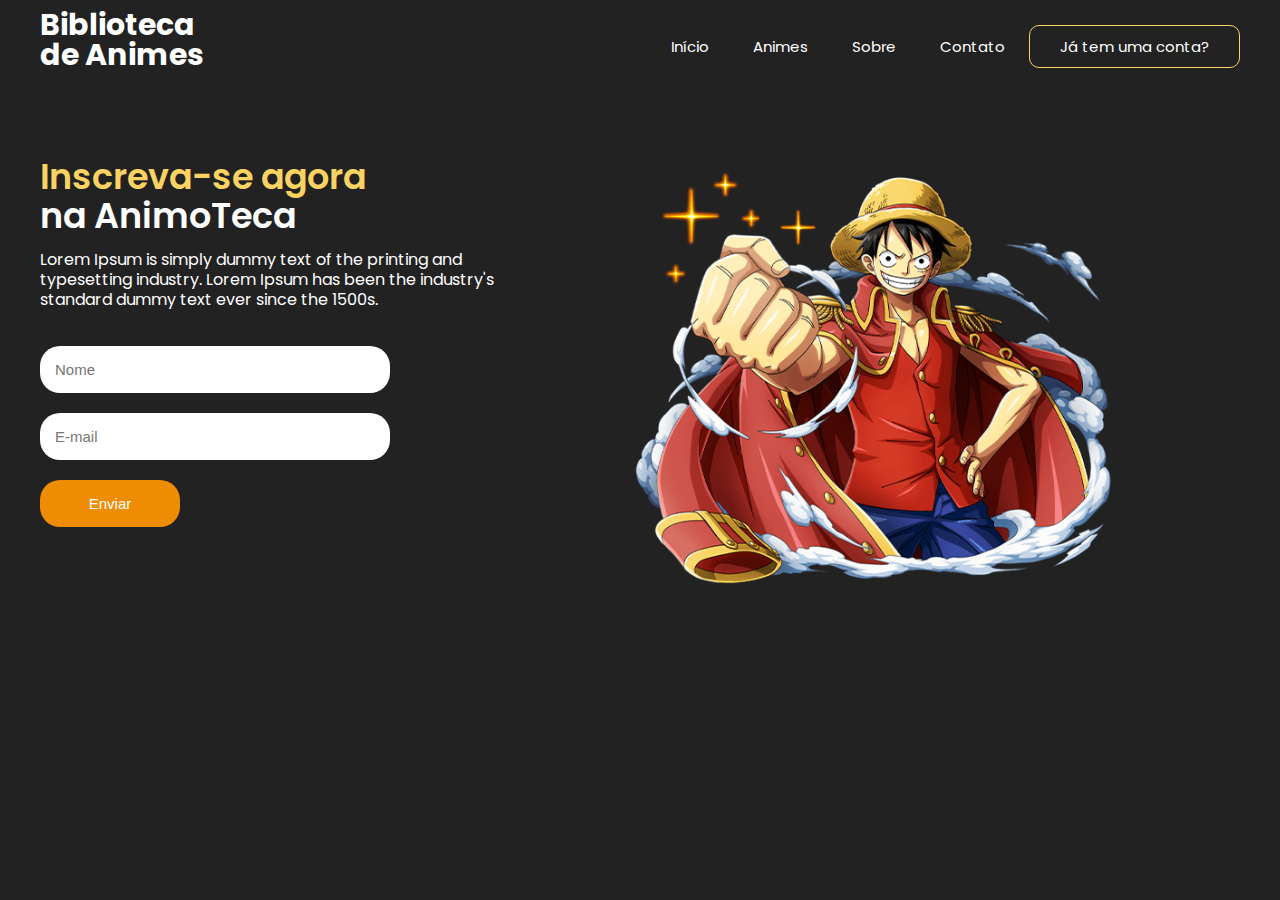
==== páginas/cadastro/index.html @ 8f032633 "Adicionando arquivos do site" ====
<!DOCTYPE html>
<html lang="en">
<head>
    <meta charset="UTF-8">
    <meta http-equiv="X-UA-Compatible" content="IE=edge">
    <meta name="viewport" content="width=device-width, initial-scale=1.0">
    <title>Cadastre-se</title>

    <link rel="stylesheet" href="../../estilos/style.css">
    <link rel="stylesheet" href="../../estilos/responsive.css">
    <link rel="stylesheet" href="../../estilos/menu.css">
    
    <link rel="preconnect" href="https://fonts.googleapis.com">
    <link rel="preconnect" href="https://fonts.gstatic.com" crossorigin>
    <link href="https://fonts.googleapis.com/css2?family=Poppins:ital,wght@0,100;0,200;0,300;0,400;0,500;0,600;0,700;0,800;0,900;1,100;1,200;1,300;1,400;1,500;1,600;1,700;1,800;1,900&display=swap" rel="stylesheet">

</head>
<body class="captura">
    <header class="header">
        <div class="titulo">
            <h1>Biblioteca</h1>
            <h1>de Animes</h1>
        </div>

        <nav>
            <ul class="menu">
                <a href="../../index.html"><li>Início</li></a>
                <a href="#"><li>Animes</li></a>
                <a href="#"><li>Sobre</li></a>
                <a href="#"><li>Contato</li></a>
                <a href="#"><li>Já tem uma conta?</li></a>
            </ul>
        </nav>
    </header>

    <main>
        <section class="inscricao">
            <h2>Inscreva-se agora</h2>
            <h2>na AnimoTeca</h2>
            <p>Lorem Ipsum is simply dummy text of the printing and typesetting industry. Lorem Ipsum has been the industry's standard dummy text ever since the 1500s.</p>

            <form action="">
                <input class="text" type="text" id="nome" name="nome" placeholder="Nome">
                <input class="text" type="email" id="email" name="email" placeholder="E-mail">
                <input type="submit" value="Enviar">
            </form>

        </section>

        <figure>
            <img src="../../componentes/imagens/pngegg.png" alt="imagem - luffy de One Piece">
        </figure>
    </main>

</body>
</html>
---- estilos/style.css ----
@font-face {
    font-family: "one-piece";
    src: url(../componentes/fonte/one\ piece\ font.ttf);
}

body{
    background-color: rgb(34, 34, 34);
    color: #fff;
    font-family: 'Poppins', sans-serif;
    max-width: 1200px;
    margin: 0 auto;
}

/* Main */
main{
    display: flex;
    margin-top: 50px;
}

.inscricao h2 {
    font-size: 35px;
    font-weight: 600;
    line-height: 10px;
}

.inscricao h2:first-child{
    color: #FAD363;
}

.inscricao p{
    line-height: 20px;
    max-width: 500px;
}

form {
    display: flex;
    flex-direction: column;
    width: 70%;
}

input {
    padding: 15px;
    margin-top: 20px;
    border-radius: 20px;
    border: none;
    font-size: 15px;
}

form [type="submit"]{
    width: 40%;
    background-color: #EE8C04;
    color: #fff;
}
form [type="submit"]:hover{
    cursor: pointer;
}

img {
    width: 580px;
}

main.animes{
    gap: 80px;
    max-width: 1900px;
    justify-content: flex-end;
    margin: 0 auto;
    padding: 0 50px;
}

.section-anime {
    display: flex;
    flex-direction: column;
    justify-content: flex-start;
    margin-bottom: 30px;
}

.section-anime h2{
    text-indent: 250px;
    font-family: "one-piece";
    font-size: 15px;
    letter-spacing: 15px;
    font-weight: 100;
    font-style: italic;
    margin-bottom: 200px;
    
}

.section-anime h1{
    text-align: start;
    font-family: "one-piece";
    letter-spacing: 15px;
    padding: 0 20px;
    margin-bottom: 10px;
    font-size: 90px;
    font-style: italic;
}

.section-anime p{
    font-size: 26px;
    text-indent: 10px;
    padding: 5px;
    
}

.btn-anime{
    width: auto;
    flex-direction: row;
    gap: 20px;
    justify-content: space-around;
}

aside{
    width: 300px;
    margin: 10px;
}

aside h2{
    margin-bottom: 0;
}

.btn-anime input:first-child{
    display: none;
}

.btn-anime a{
    width: 40%;
    background-color: #EE8C04;
    color: #fff;
}
---- estilos/responsive.css ----
@media screen and (max-width:1440px){
    .section-anime h2{
        margin-bottom: 150px;
        margin-top: 100px;
    }
}


@media screen and (max-width:1024px){
    header {
        flex-direction: column;
        text-align: center;
    }

    .menu {
        text-align: center;
        padding-left: 0;
    }

    main {
        flex-direction: column;
        text-align: center;
    }

    main .inscricao h2{
        line-height: 10px;
        font-size: 30px;
    }

    main .inscricao p{
        max-width: 100vw;
        font-size: 24px;
        line-height: 30px;
    }

    form{
        margin: 0 auto;
        /* width: 100%; */
    }

    form .text{
        width: 100%;
    }

    

    input {
        align-self: center;
    }

    img{
        display: none;
    }


    .section-anime{
        display: flex;
        flex-direction: column;
        justify-content: space-around;
    }

    .section-anime h1{
        font-family: "one-piece";
        font-size: 80px;
        letter-spacing: 5px;
        color: hsl(0, 0%, 98%);
        margin: 0;
        
    }

    .one-piece{
        margin-top: 30px;
    }

    .btn-anime{
        display: flex;
        flex-direction: column;
        justify-content: space-around;
        margin-bottom: 5px;
        gap: 0;
        
    }

    .btn-anime input{
        width: 200px;
        background-color: #d86826;
        margin-top: 5px;
    }

    .section-anime p{
        width: auto;
        font-size: 15px;
    }

    .section-anime h1{
        text-align: center;
        font-size: 70px;
    }

    .section-anime h2{
        display: none;
    }

    aside{
        display: none;
    }

}
---- estilos/menu.css ----
.header{
    display: flex;
    justify-content: space-between;
    font-size: 15px;
    font-family: 'Poppins', sans-serif;
}


header li {
    display: inline-block;
    margin: 20px;
}

header h1 {
    line-height: 10px;
}

a{
    text-decoration: none;
    color: #fff;
    display: inline;
}

a:hover{
    color: #FAD363;
    transition: 0.5s;
}

.menu a:last-child{
    border: 1px solid #FAD363;
    border-radius: 10px;
    padding: 10px;
}

.menu a:last-child:hover{
    background-color: #FAD363;
    color: #fff;
}
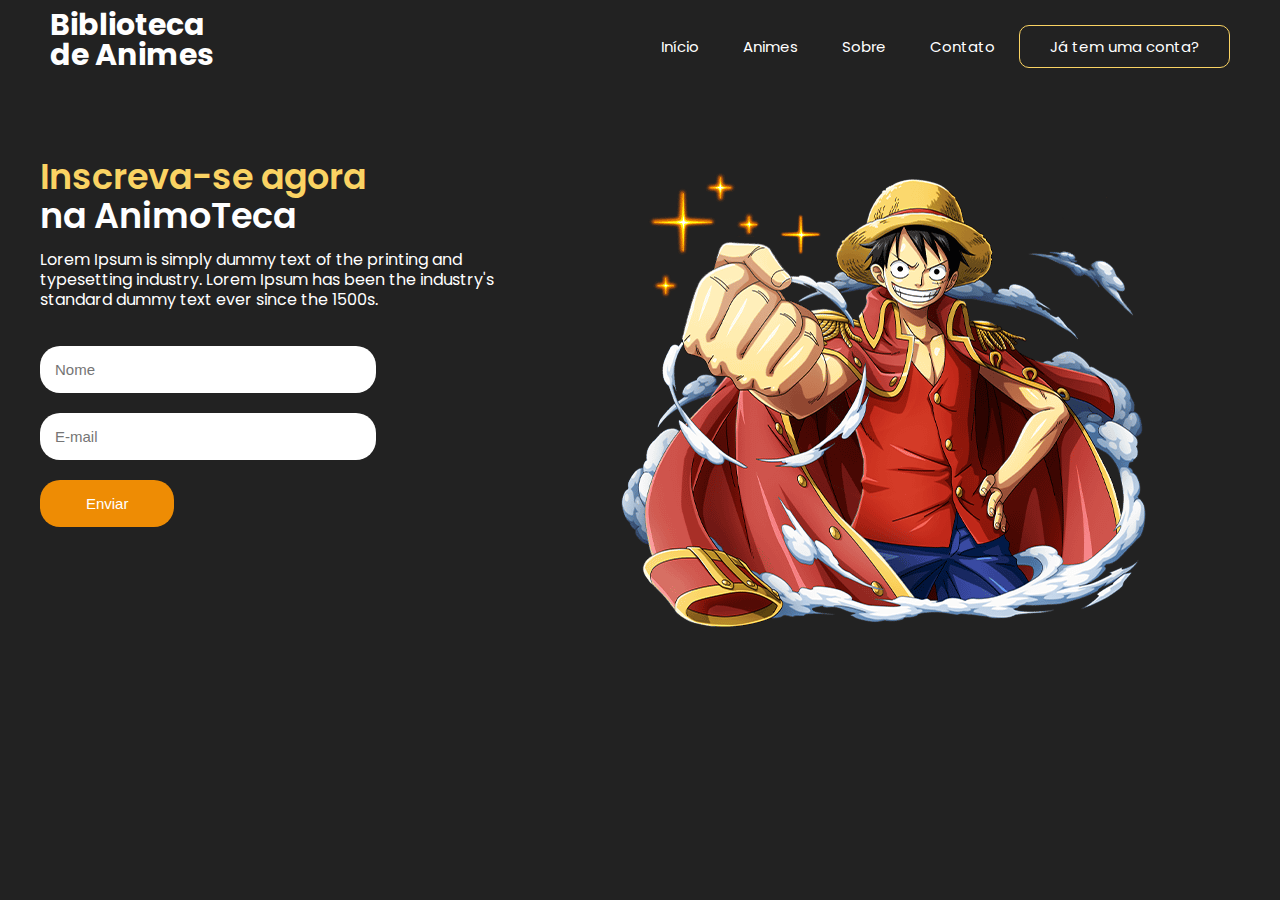
==== commit e83c875d: "Alterações nas páginas individuais de cada anime, acertando posicionamento e fazendo alteração das f" ====
--- a/páginas/cadastro/index.html
+++ b/páginas/cadastro/index.html
@@ -6,7 +6,7 @@
     <meta name="viewport" content="width=device-width, initial-scale=1.0">
     <title>Cadastre-se</title>
 
-    <link rel="stylesheet" href="../../estilos/style.css">
+    <link rel="stylesheet" href="../../estilos/style-cadastro.css">
     <link rel="stylesheet" href="../../estilos/responsive.css">
     <link rel="stylesheet" href="../../estilos/menu.css">
     
@@ -25,7 +25,7 @@
         <nav>
             <ul class="menu">
                 <a href="../../index.html"><li>Início</li></a>
-                <a href="#"><li>Animes</li></a>
+                <a href="../../index.html"><li>Animes</li></a>
                 <a href="#"><li>Sobre</li></a>
                 <a href="#"><li>Contato</li></a>
                 <a href="#"><li>Já tem uma conta?</li></a>
--- a/estilos/style-cadastro.css
+++ b/estilos/style-cadastro.css
@@ -0,0 +1,51 @@
+body{
+    background-color: rgb(34, 34, 34);
+    color: #fff;
+    font-family: 'Poppins', sans-serif;
+    max-width: 1200px;
+    margin: 0 auto;
+}
+
+main{
+    display: flex;
+    margin-top: 50px;
+}
+
+.inscricao h2 {
+    font-size: 35px;
+    font-weight: 600;
+    line-height: 10px;
+}
+
+.inscricao h2:first-child{
+    color: #FAD363;
+}
+
+.inscricao p{
+    line-height: 20px;
+    max-width: 500px;
+}
+
+form {
+    display: flex;
+    flex-direction: column;
+    width: 70%;
+}
+
+input {
+    padding: 15px;
+    margin-top: 20px;
+    border-radius: 20px;
+    border: none;
+    font-size: 15px;
+}
+
+form [type="submit"]{
+    width: 40%;
+    background-color: #EE8C04;
+    color: #fff;
+}
+
+form [type="submit"]:hover{
+    cursor: pointer;
+}--- a/estilos/responsive.css
+++ b/estilos/responsive.css
@@ -33,6 +33,10 @@
         line-height: 30px;
     }
 
+    main.animes{
+        padding: 0;
+    }
+
     form{
         margin: 0 auto;
         /* width: 100%; */
@@ -60,17 +64,20 @@
     }
 
     .section-anime h1{
+        text-align: center;
         font-family: "one-piece";
-        font-size: 80px;
+        font-size: 70px;
         letter-spacing: 5px;
         color: hsl(0, 0%, 98%);
         margin: 0;
         
     }
 
-    .one-piece{
+    /* .anime{
         margin-top: 30px;
-    }
+        
+    } */
+
 
     .btn-anime{
         display: flex;
@@ -92,10 +99,6 @@
         font-size: 15px;
     }
 
-    .section-anime h1{
-        text-align: center;
-        font-size: 70px;
-    }
 
     .section-anime h2{
         display: none;
--- a/estilos/menu.css
+++ b/estilos/menu.css
@@ -4,6 +4,7 @@
     justify-content: space-between;
     font-size: 15px;
     font-family: 'Poppins', sans-serif;
+    margin: 0 10px;
 }
 
 
